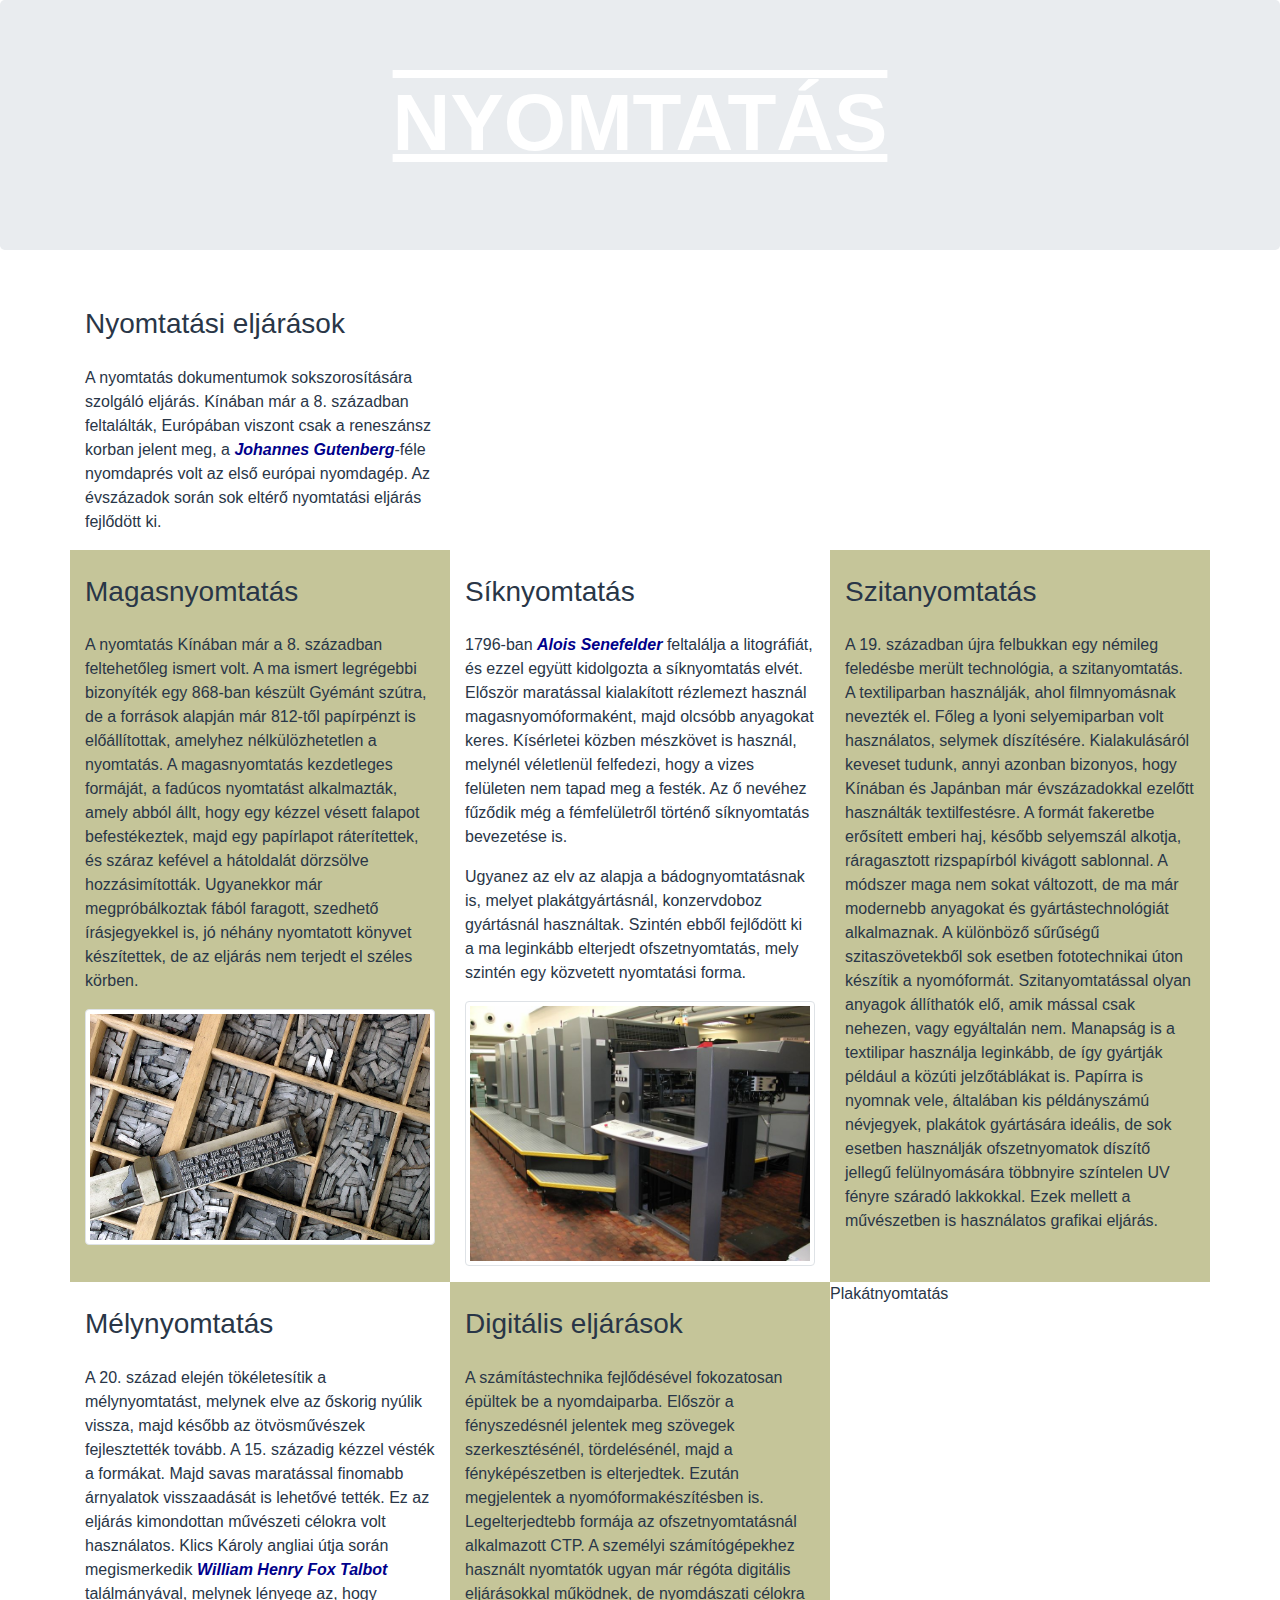
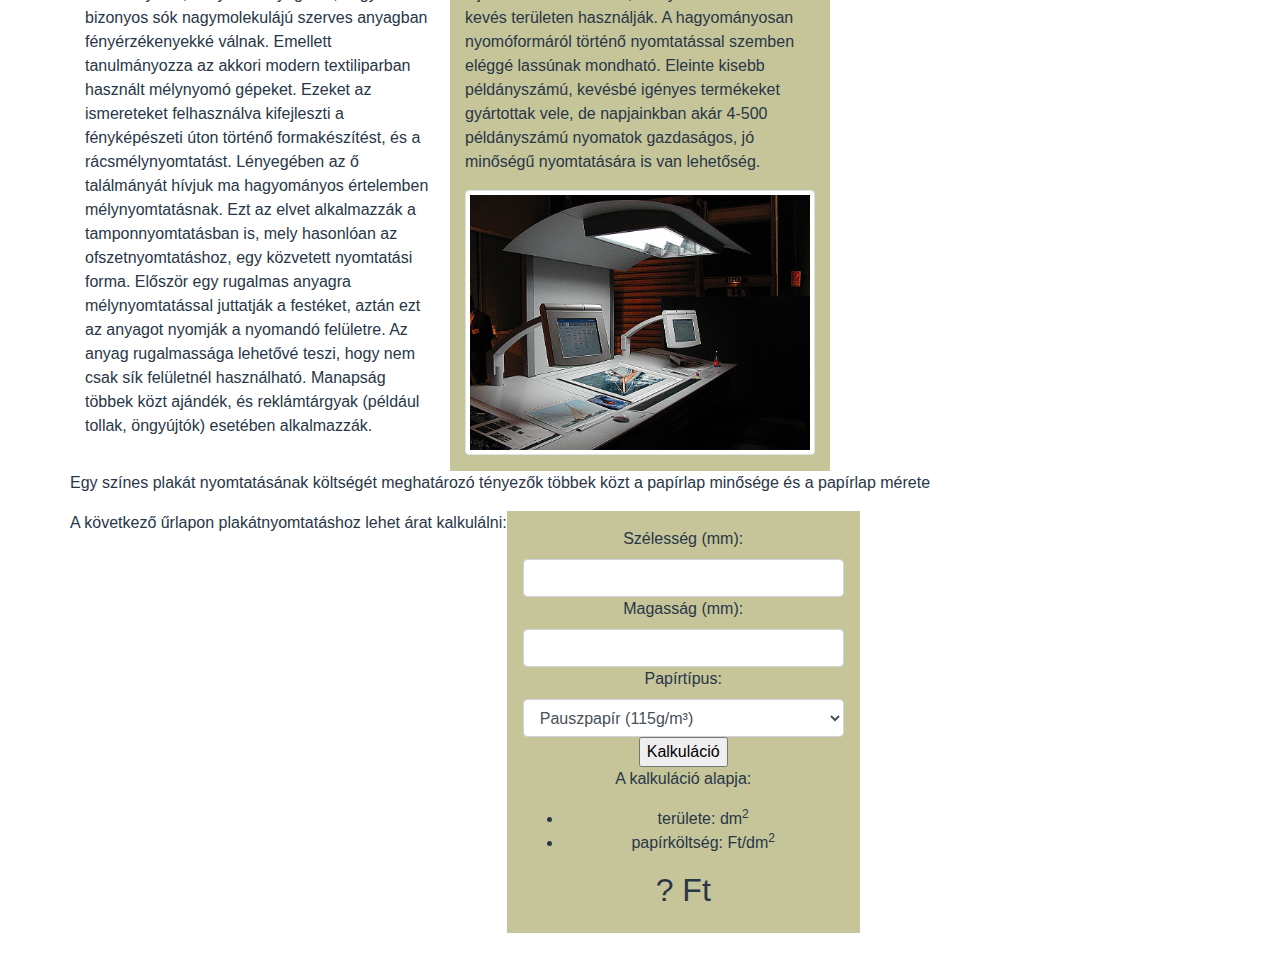
==== web-erettsegi-2020majus/nyomtatas.html @ e123b213 "lezgo" ====
﻿<!DOCTYPE html>
<html lang="hu">
<head>
  <meta charset="UTF-8">
  <meta name="viewport" content="width=device-width, initial-scale=1.0">
  <title>Nyomtatás</title>
  <meta name="viewport" content="width=device-width, initial-scale=1">
  <link rel="stylesheet" href="css/bootstrap.min.css">
  <script src="js/bootstrap.min.js"></script>
  <link rel="stylesheet" href="nyomtatas.css">
</head>
<body>

<div class="jumbotron bg-fej text-center">
  <h1>Nyomtatás</h1>
</div>
  
<div class="container">
  <div class="row">
    <div class="col-md-4">
      <h3>Nyomtatási eljárások</h3>
      <p>A nyomtatás dokumentumok sokszorosítására szolgáló eljárás. Kínában már a 8. században feltalálták, Európában viszont csak a reneszánsz korban jelent meg, a <a href="https://hu.wikipedia.org/wiki/Johannes_Gutenberg" target="_blank">Johannes Gutenberg</a>-féle nyomdaprés volt az első európai nyomdagép. Az évszázadok során sok eltérő nyomtatási eljárás fejlődött ki.</p>
    </div>
  </div>
  <div class="row">
    <div class="col-md-4 bg-torzs">
      <h3>Magasnyomtatás</h3>
      <p>A nyomtatás Kínában már a 8. században feltehetőleg ismert volt. A ma ismert legrégebbi bizonyíték egy 868-ban készült Gyémánt szútra, de a források alapján már 812-től papírpénzt is előállítottak, amelyhez nélkülözhetetlen a nyomtatás. A magasnyomtatás kezdetleges formáját, a fadúcos nyomtatást alkalmazták, amely abból állt, hogy egy kézzel vésett falapot befestékeztek, majd egy papírlapot ráterítettek, és száraz kefével a hátoldalát dörzsölve hozzásimították. Ugyanekkor már megpróbálkoztak fából faragott, szedhető írásjegyekkel is, jó néhány nyomtatott könyvet készítettek, de az eljárás nem terjedt el széles körben.</p>
      <p><img src="kezi_szedes.jpg" alt="Kézi szedés" class="img-thumbnail"></p>     
    </div>
    <div class="col-md-4">
      <h3>Síknyomtatás</h3>
      <p>1796-ban <a href="https://hu.wikipedia.org/wiki/Alois_Senefelder" target="_blank">Alois Senefelder</a> feltalálja a litográfiát, és ezzel együtt kidolgozta a síknyomtatás elvét. Először maratással kialakított rézlemezt használ magasnyomóformaként, majd olcsóbb anyagokat keres. Kísérletei közben mészkövet is használ, melynél véletlenül felfedezi, hogy a vizes felületen nem tapad meg a festék. Az ő nevéhez fűződik még a fémfelületről történő síknyomtatás bevezetése is.</p>
      <p>Ugyanez az elv az alapja a bádognyomtatásnak is, melyet plakátgyártásnál, konzervdoboz gyártásnál használtak. Szintén ebből fejlődött ki a ma leginkább elterjedt ofszetnyomtatás, mely szintén egy közvetett nyomtatási forma.</p>
      <p><img src="ofszet_nyomogep.jpg" alt="Ofset nyomógép" class="img-thumbnail"></p>   
    </div>
    <div class="col-md-4 bg-torzs">
      <h3>Szitanyomtatás</h3>        
      <p>A 19. században újra felbukkan egy némileg feledésbe merült technológia, a szitanyomtatás. A textiliparban használják, ahol filmnyomásnak nevezték el. Főleg a lyoni selyemiparban volt használatos, selymek díszítésére. Kialakulásáról keveset tudunk, annyi azonban bizonyos, hogy Kínában és Japánban már évszázadokkal ezelőtt használták textilfestésre. A formát fakeretbe erősített emberi haj, később selyemszál alkotja, ráragasztott rizspapírból kivágott sablonnal. A módszer maga nem sokat változott, de ma már modernebb anyagokat és gyártástechnológiát alkalmaznak. A különböző sűrűségű szitaszövetekből sok esetben fototechnikai úton készítik a nyomóformát. Szitanyomtatással olyan anyagok állíthatók elő, amik mással csak nehezen, vagy egyáltalán nem. Manapság is a textilipar használja leginkább, de így gyártják például a közúti jelzőtáblákat is. Papírra is nyomnak vele, általában kis példányszámú névjegyek, plakátok gyártására ideális, de sok esetben használják ofszetnyomatok díszítő jellegű felülnyomására többnyire színtelen UV fényre száradó lakkokkal. Ezek mellett a művészetben is használatos grafikai eljárás. </p>      
    </div>
   </div>
   <div class="row">
    <div class="col-md-4">
      <h3>Mélynyomtatás</h3>        
      <p>A 20. század elején tökéletesítik a mélynyomtatást, melynek elve az őskorig nyúlik vissza, majd később az ötvösművészek fejlesztették tovább. A 15. századig kézzel vésték a formákat. Majd savas maratással finomabb árnyalatok visszaadását is lehetővé tették. Ez az eljárás kimondottan művészeti célokra volt használatos. Klics Károly angliai útja során megismerkedik <a href="https://hu.wikipedia.org/wiki/William_Henry_Fox_Talbot" target="_blank">William Henry Fox Talbot</a> találmányával, melynek lényege az, hogy bizonyos sók nagymolekulájú szerves anyagban fényérzékenyekké válnak. Emellett tanulmányozza az akkori modern textiliparban használt mélynyomó gépeket. Ezeket az ismereteket felhasználva kifejleszti a fényképészeti úton történő formakészítést, és a rácsmélynyomtatást. Lényegében az ő találmányát hívjuk ma hagyományos értelemben mélynyomtatásnak. Ezt az elvet alkalmazzák a tamponnyomtatásban is, mely hasonlóan az ofszetnyomtatáshoz, egy közvetett nyomtatási forma. Először egy rugalmas anyagra mélynyomtatással juttatják a festéket, aztán ezt az anyagot nyomják a nyomandó felületre. Az anyag rugalmassága lehetővé teszi, hogy nem csak sík felületnél használható. Manapság többek közt ajándék, és reklámtárgyak (például tollak, öngyújtók) esetében alkalmazzák. </p>
    </div>
    <div class="col-md-4 bg-torzs">
      <h3>Digitális eljárások</h3>        
      <p>A számítástechnika fejlődésével fokozatosan épültek be a nyomdaiparba. Először a fényszedésnél jelentek meg szövegek szerkesztésénél, tördelésénél, majd a fényképészetben is elterjedtek. Ezután megjelentek a nyomóformakészítésben is. Legelterjedtebb formája az ofszetnyomtatásnál alkalmazott CTP. A személyi számítógépekhez használt nyomtatók ugyan már régóta digitális eljárásokkal működnek, de nyomdászati célokra kevés területen használják. A hagyományosan nyomóformáról történő nyomtatással szemben eléggé lassúnak mondható. Eleinte kisebb példányszámú, kevésbé igényes termékeket gyártottak vele, de napjainkban akár 4-500 példányszámú nyomatok gazdaságos, jó minőségű nyomtatására is van lehetőség. </p>
      <p><img src="nyomdagep_pultja.jpg" alt="Nyomdagép pultja" class="img-thumbnail"></p>
    </div>
    <p>Plakátnyomtatás</p>

<p>Egy színes plakát nyomtatásának költségét meghatározó tényezők többek közt a papírlap minősége és a papírlap mérete</p>

<p>A következő űrlapon plakátnyomtatáshoz lehet árat kalkulálni:</p>

<form class="bg-torzs p-3 text-center">
  <label for="szelesseg">Szélesség (mm):</label>
  <input type="text" class="form-control" id="szelesseg" min="10" max="1000" />
  <label for="magassag">Magasság (mm):</label>
  <input type="text" class="form-control" id="magassag" min="10" max="1400" />
  <label for="ptip">Papírtípus:</label>
  <select class="form-control" id="papirtipus">
    <option value="38">Pauszpapír (115g/m³)</option>
    <option value="32">Matt, vastag, általános papír (120g/m³)</option>
    <option value="45">Matt, normál, fotópapír (180g/m³)</option>
    <option value="45">Fényes, normál, fotópapír (200g/m³)</option>
    <option value="45">Szatén, normál, fotópapír (190g/m³)</option>
    <option value="65">Művész, kreatív, kartonpapír (300g/m³)</option>
  </select>
  <input type="button" value="Kalkuláció" id="kalkulalGomb" />
  <div>
    <p>A kalkuláció alapja:</p>
    <ul>
      <li>területe: <span id="terulet"></span> dm<sup>2</sup></li>
      <li>papírköltség: <span id="papir"></span> Ft/dm<sup>2</sup></li>
    </ul>
    <h2><span id="koltseg">?</span> Ft</h2>
  </div>
</form>


  </div>
</div>

</body>
</html>
---- web-erettsegi-2020majus/nyomtatas.css ----
body{
  color: #293647;
}

.bg-fej {
  background-position: center;
  height: 250px;
  padding-top: 75px;
}

.bg-fej h1{
  color: white;
  font-size: 500%;
  text-transform: uppercase;
  text-decoration: underline overline;
  font-weight: bold;
}

.container{
  margin-bottom: 25px;
}

.bg-torzs {
  background-color: #C5C599;
}

h3{
  margin: 25px 0px;
}

a {
  font-style: italic;
  font-weight: bold;
  color: darkblue;
}

#kalkGomb {
  margin: 20px auto;
}

#valasz{
  visibility:hidden;
}
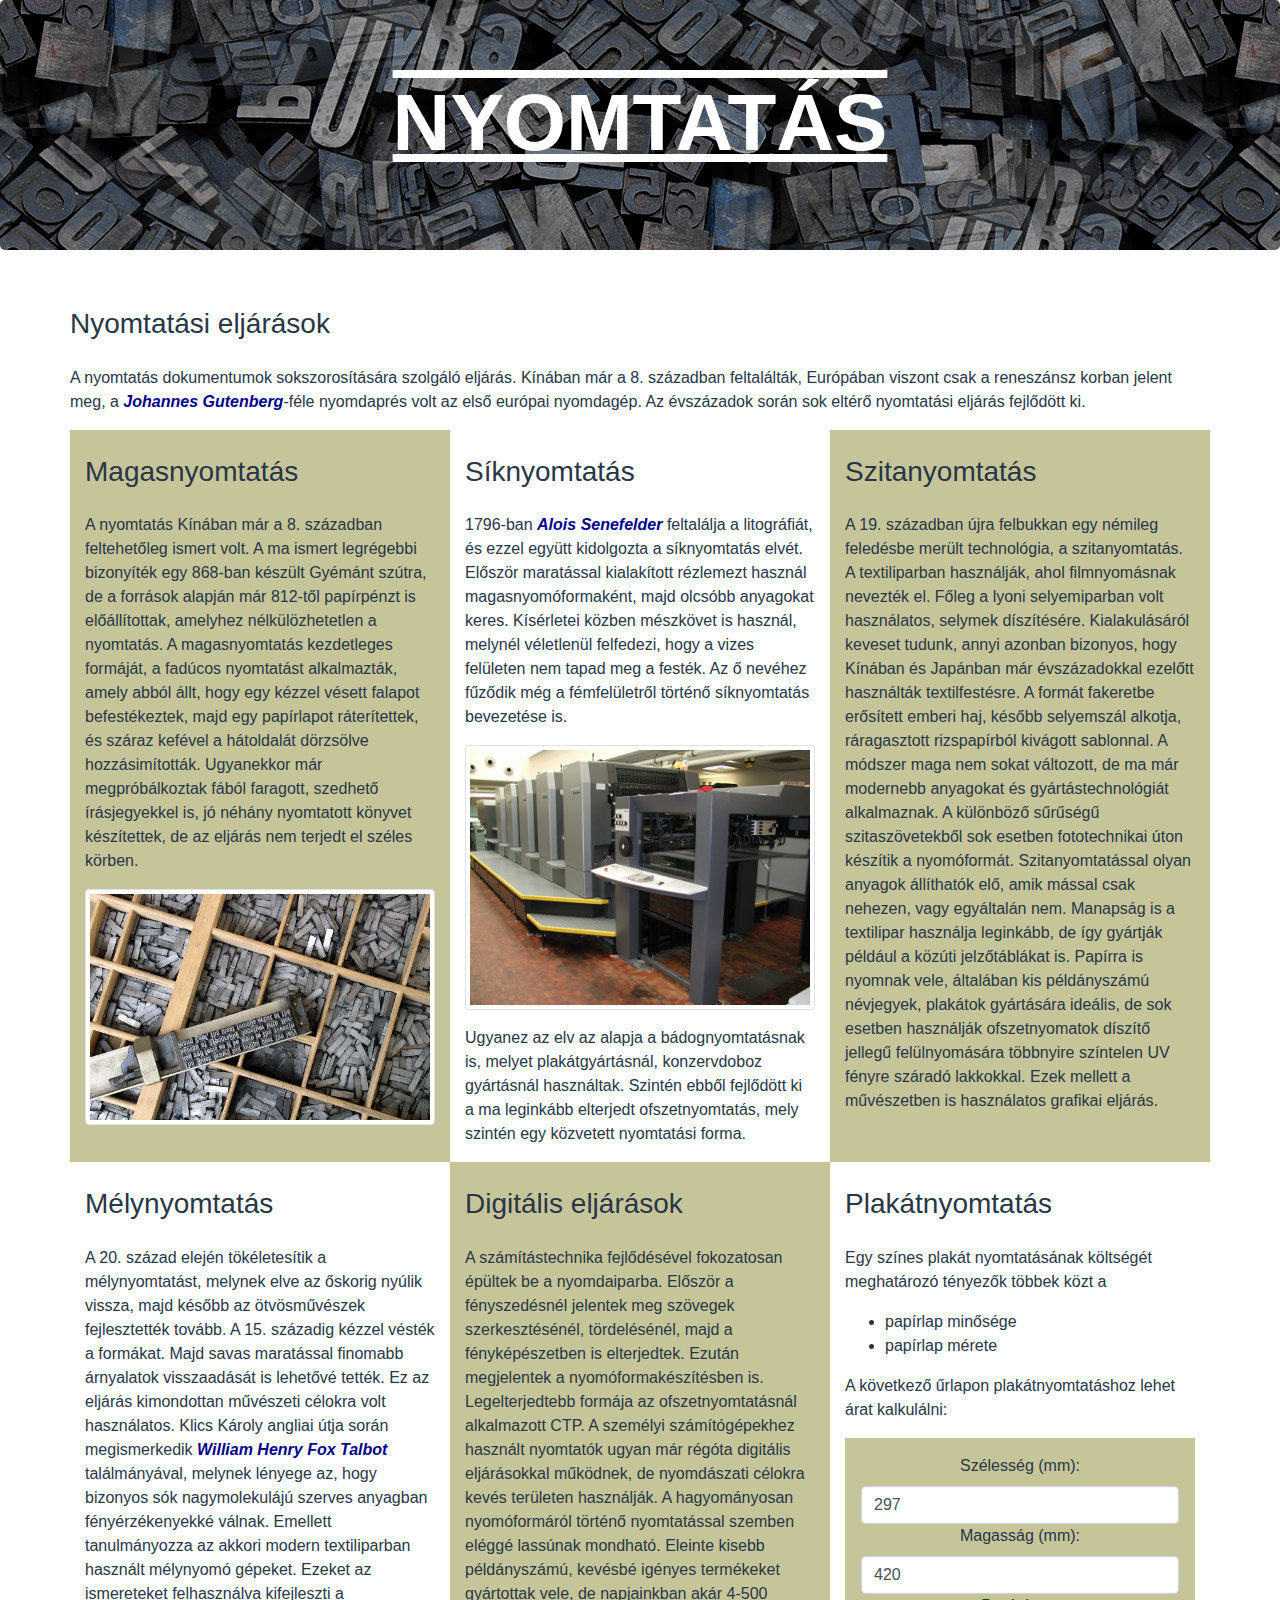
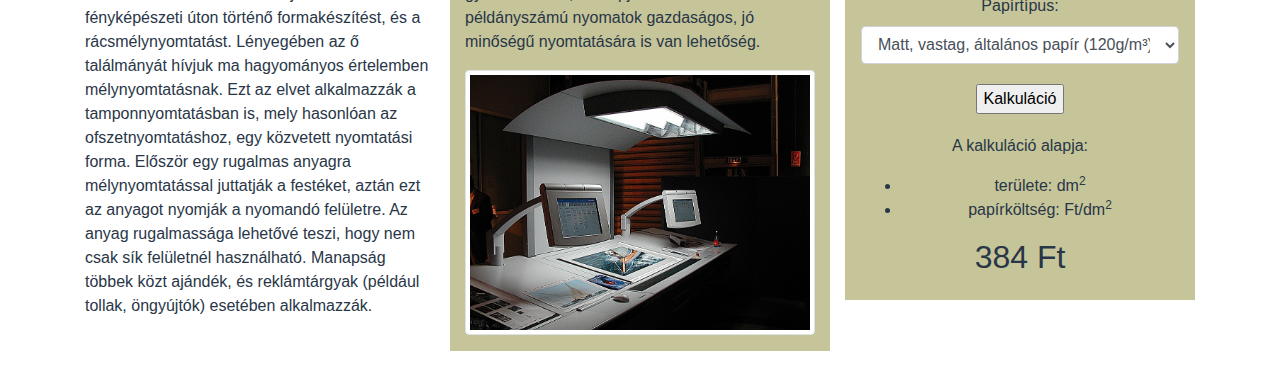
==== commit 67cebb7f: "saddsaaaad" ====
--- a/web-erettsegi-2020majus/nyomtatas.html
+++ b/web-erettsegi-2020majus/nyomtatas.html
@@ -17,10 +17,10 @@
   
 <div class="container">
   <div class="row">
-    <div class="col-md-4">
+    
       <h3>Nyomtatási eljárások</h3>
       <p>A nyomtatás dokumentumok sokszorosítására szolgáló eljárás. Kínában már a 8. században feltalálták, Európában viszont csak a reneszánsz korban jelent meg, a <a href="https://hu.wikipedia.org/wiki/Johannes_Gutenberg" target="_blank">Johannes Gutenberg</a>-féle nyomdaprés volt az első európai nyomdagép. Az évszázadok során sok eltérő nyomtatási eljárás fejlődött ki.</p>
-    </div>
+    
   </div>
   <div class="row">
     <div class="col-md-4 bg-torzs">
@@ -31,8 +31,8 @@
     <div class="col-md-4">
       <h3>Síknyomtatás</h3>
       <p>1796-ban <a href="https://hu.wikipedia.org/wiki/Alois_Senefelder" target="_blank">Alois Senefelder</a> feltalálja a litográfiát, és ezzel együtt kidolgozta a síknyomtatás elvét. Először maratással kialakított rézlemezt használ magasnyomóformaként, majd olcsóbb anyagokat keres. Kísérletei közben mészkövet is használ, melynél véletlenül felfedezi, hogy a vizes felületen nem tapad meg a festék. Az ő nevéhez fűződik még a fémfelületről történő síknyomtatás bevezetése is.</p>
-      <p>Ugyanez az elv az alapja a bádognyomtatásnak is, melyet plakátgyártásnál, konzervdoboz gyártásnál használtak. Szintén ebből fejlődött ki a ma leginkább elterjedt ofszetnyomtatás, mely szintén egy közvetett nyomtatási forma.</p>
-      <p><img src="ofszet_nyomogep.jpg" alt="Ofset nyomógép" class="img-thumbnail"></p>   
+      <p><img src="ofszet_nyomogep.jpg" alt="Ofset nyomógép" class="img-thumbnail"></p>
+      <p>Ugyanez az elv az alapja a bádognyomtatásnak is, melyet plakátgyártásnál, konzervdoboz gyártásnál használtak. Szintén ebből fejlődött ki a ma leginkább elterjedt ofszetnyomtatás, mely szintén egy közvetett nyomtatási forma.</p> 
     </div>
     <div class="col-md-4 bg-torzs">
       <h3>Szitanyomtatás</h3>        
@@ -49,38 +49,41 @@
       <p>A számítástechnika fejlődésével fokozatosan épültek be a nyomdaiparba. Először a fényszedésnél jelentek meg szövegek szerkesztésénél, tördelésénél, majd a fényképészetben is elterjedtek. Ezután megjelentek a nyomóformakészítésben is. Legelterjedtebb formája az ofszetnyomtatásnál alkalmazott CTP. A személyi számítógépekhez használt nyomtatók ugyan már régóta digitális eljárásokkal működnek, de nyomdászati célokra kevés területen használják. A hagyományosan nyomóformáról történő nyomtatással szemben eléggé lassúnak mondható. Eleinte kisebb példányszámú, kevésbé igényes termékeket gyártottak vele, de napjainkban akár 4-500 példányszámú nyomatok gazdaságos, jó minőségű nyomtatására is van lehetőség. </p>
       <p><img src="nyomdagep_pultja.jpg" alt="Nyomdagép pultja" class="img-thumbnail"></p>
     </div>
-    <p>Plakátnyomtatás</p>
-
-<p>Egy színes plakát nyomtatásának költségét meghatározó tényezők többek közt a papírlap minősége és a papírlap mérete</p>
-
+    <div class="col-md-4">
+      <h3>Plakátnyomtatás</h3>
+<p>Egy színes plakát nyomtatásának költségét meghatározó tényezők többek közt a </p>
+  <ul>
+  <li>papírlap minősége</li>
+  <li>papírlap mérete</li>
+</ul>
 <p>A következő űrlapon plakátnyomtatáshoz lehet árat kalkulálni:</p>
 
 <form class="bg-torzs p-3 text-center">
   <label for="szelesseg">Szélesség (mm):</label>
-  <input type="text" class="form-control" id="szelesseg" min="10" max="1000" />
+  <input type="text" value="297" class="form-control" id="szelesseg" min="10" max="1000" />
   <label for="magassag">Magasság (mm):</label>
-  <input type="text" class="form-control" id="magassag" min="10" max="1400" />
+  <input type="text" value="420" class="form-control" id="magassag" min="10" max="1000" />
   <label for="ptip">Papírtípus:</label>
   <select class="form-control" id="papirtipus">
     <option value="38">Pauszpapír (115g/m³)</option>
-    <option value="32">Matt, vastag, általános papír (120g/m³)</option>
+    <option value="32" selected>Matt, vastag, általános papír (120g/m³)</option>
     <option value="45">Matt, normál, fotópapír (180g/m³)</option>
     <option value="45">Fényes, normál, fotópapír (200g/m³)</option>
     <option value="45">Szatén, normál, fotópapír (190g/m³)</option>
     <option value="65">Művész, kreatív, kartonpapír (300g/m³)</option>
   </select>
-  <input type="button" value="Kalkuláció" id="kalkulalGomb" />
+  <input type="button" value="Kalkuláció" id="kalkGomb"  onclick="kalkulal()" />
   <div>
     <p>A kalkuláció alapja:</p>
     <ul>
       <li>területe: <span id="terulet"></span> dm<sup>2</sup></li>
       <li>papírköltség: <span id="papir"></span> Ft/dm<sup>2</sup></li>
     </ul>
-    <h2><span id="koltseg">?</span> Ft</h2>
+    <h2><span id="koltseg">384</span> Ft</h2>
   </div>
 </form>
-
-
+</div>
+</div>
   </div>
 </div>
 
--- a/web-erettsegi-2020majus/nyomtatas.css
+++ b/web-erettsegi-2020majus/nyomtatas.css
@@ -1,11 +1,15 @@
 body{
   color: #293647;
+  margin-top: 0px;
+  margin: auto;
+  margin-bottom: 15px;
 }
 
 .bg-fej {
   background-position: center;
   height: 250px;
   padding-top: 75px;
+  background-image: url(drukletters.jpg);
 }
 
 .bg-fej h1{
